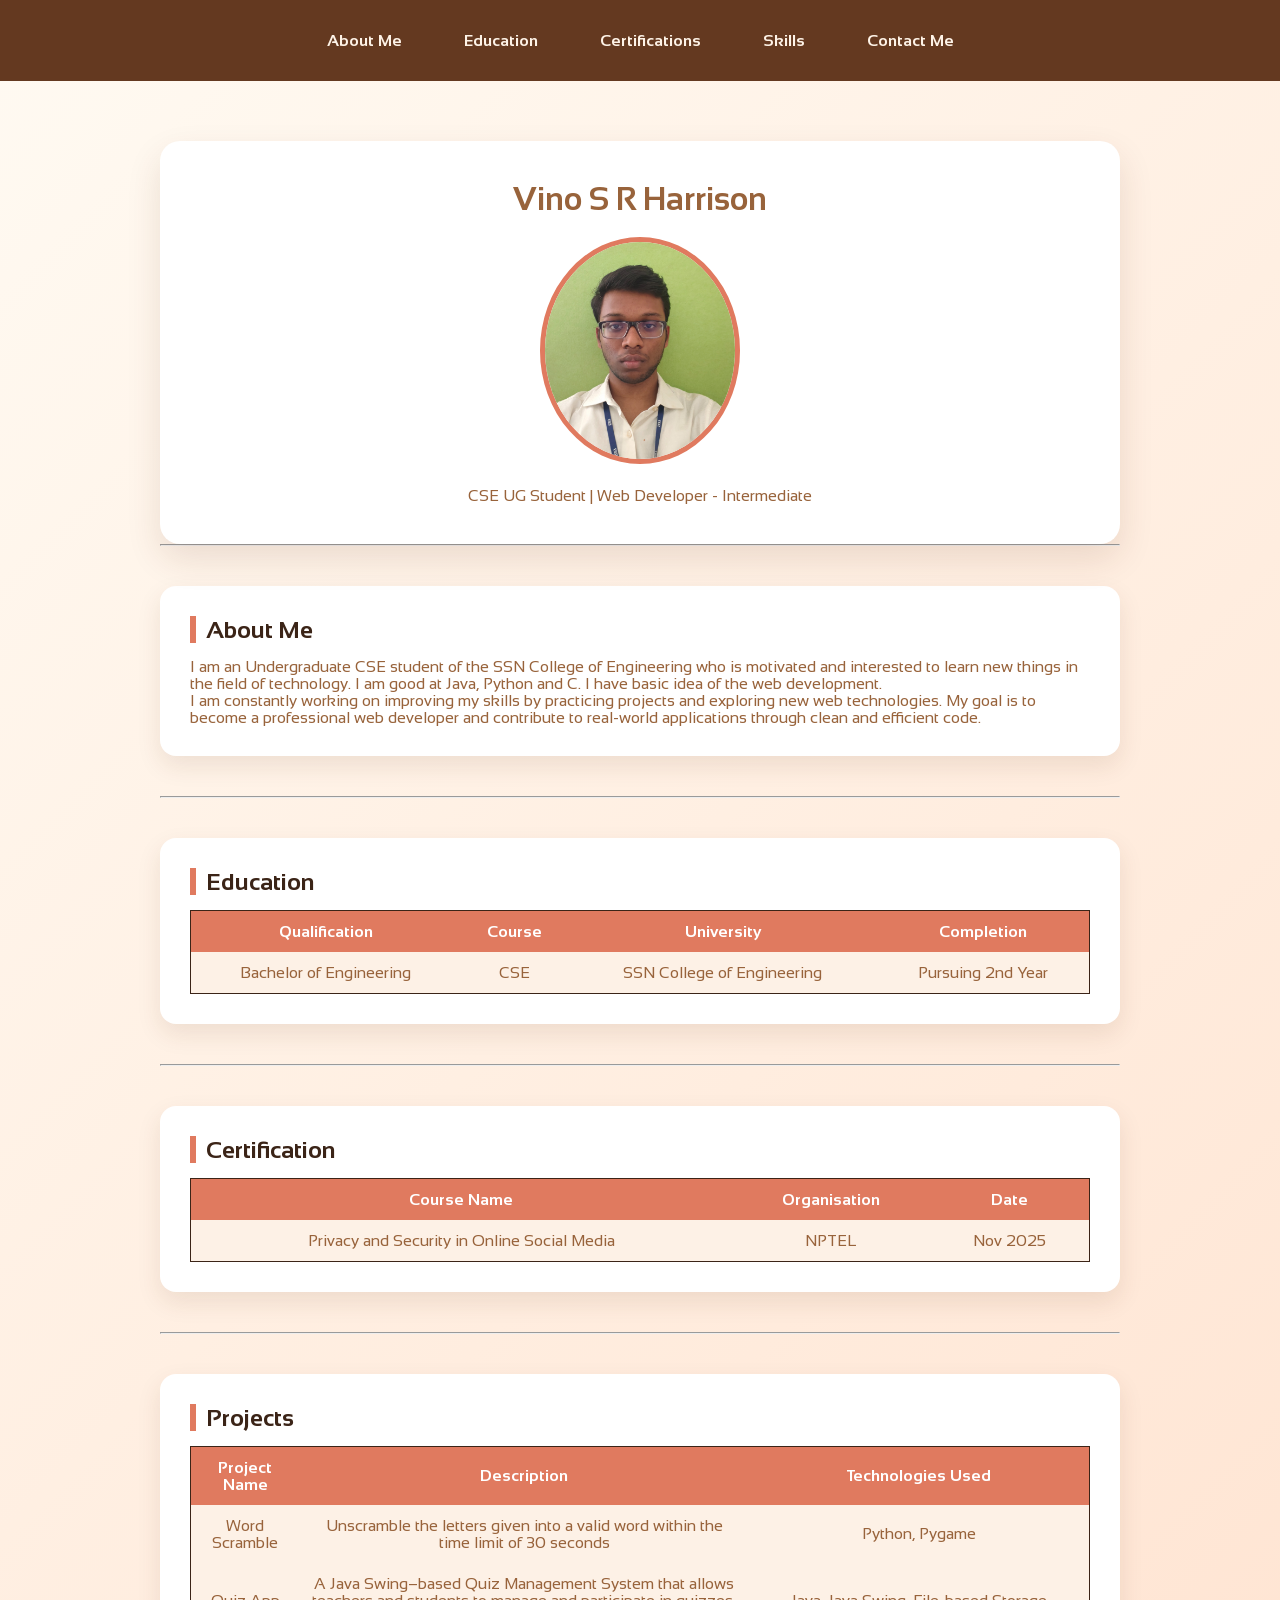
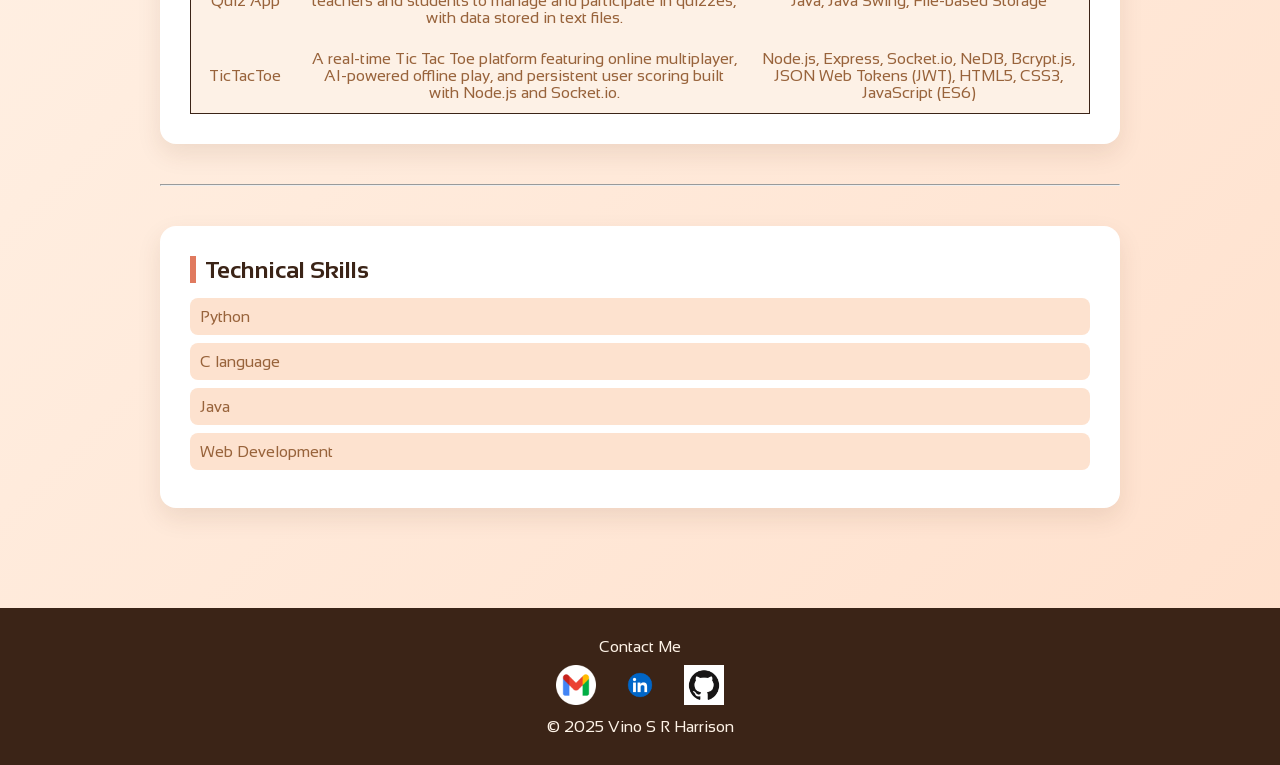
==== index.html @ 72df212d "first commit" ====
<!DOCTYPE html>
<html>

<head>
  <title>Portfolio</title>

  <link rel="stylesheet" href="./css/styles.css" />

  <link rel="preconnect" href="https://fonts.googleapis.com" />
  <link rel="preconnect" href="https://fonts.gstatic.com" crossorigin />
  <link href="https://fonts.googleapis.com/css2?family=Sansation&display=swap" rel="stylesheet" />
</head>

<body class="sansation-regular">
  <header>
    <nav align="center">
      <li><a href="#About">About Me</a></li>
      <li><a href="#Edu">Education</a></li>
      <li><a href="#Certification">Certifications</a></li>
      <li><a href="#Skills">Skills</a></li>
      <li><a href="contact.html">Contact Me</a></li>
    </nav>
  </header>

  <main>
    <div id="Official">
      <h1>Vino S R Harrison</h1>
      <img src="./images/photo.jpeg" alt="image of Vino" width="200" />
      <p>CSE UG Student | Web Developer - Intermediate</p>
    </div>

    <hr />
    <div id="fade">
      <div id="About">
        <h2>About Me</h2>
        <p>
          I am an Undergraduate CSE student of the SSN College of Engineering who is motivated and interested to learn
          new things in the field of technology. I am good at Java, Python and C. I have basic idea of the web
          development.</br>I am constantly working on improving my skills by practicing projects and exploring new web
          technologies. My goal is to become a professional web developer and contribute to real-world applications
          through clean and efficient code.
        </p>
      </div>

      <hr />

      <section id="Edu">
        <h2>Education</h2>

        <div class="table-container">
          <table>
            <tr>
              <th>Qualification</th>
              <th>Course</th>
              <th>University</th>
              <th>Completion</th>
            </tr>
            <tr>
              <td>Bachelor of Engineering</td>
              <td>CSE</td>
              <td>SSN College of Engineering</td>
              <td>Pursuing 2nd Year</td>
            </tr>
          </table>
        </div>
      </section>

      <hr />

      <section id="Certification">
        <h2>Certification</h2>

        <div class="table-container">
          <table>
            <tr>
              <th>Course Name</th>
              <th>Organisation</th>
              <th>Date</th>
            </tr>
            <tr>
              <td>Privacy and Security in Online Social Media</td>
              <td>NPTEL</td>
              <td>Nov 2025</td>
            </tr>
          </table>
        </div>
      </section>

      <hr />

      <section id="Projects">
        <h2>Projects</h2>

        <div class="table-container">
          <table>
            <tr>
              <th>Project Name</th>
              <th>Description</th>
              <th>Technologies Used</th>
            </tr>
            <tr>
              <td>Word Scramble</td>
              <td>Unscramble the letters given into a valid word within the time limit of 30 seconds</td>
              <td>Python, Pygame</td>

            </tr>
            <tr>
              <td><a href="./contact.html">Quiz App</a></td>
              <td>A Java Swing–based Quiz Management System that allows teachers and students to manage and
                participate
                in quizzes, with data stored in text files.</td>
              <td>Java, Java Swing, File-based Storage</td>
            </tr>
            <tr>
              <td>TicTacToe</td>
              <td>A real-time Tic Tac Toe platform featuring online multiplayer, AI-powered offline play, and persistent user scoring built with Node.js and Socket.io.</td>
              <td>Node.js, Express, Socket.io, NeDB, Bcrypt.js, JSON Web Tokens (JWT), HTML5, CSS3, JavaScript (ES6)</td>
            </tr>
          </table>
        </div>
      </section>

      <hr />

      <section id="Skills">
        <h2>Technical Skills</h2>
        <ul>
          <li>Python</li>
          <li>C language</li>
          <li>Java</li>
          <li>Web Development</li>
        </ul>
      </section>


    </div>

  </main>

  <footer>
    <p>Contact Me</p>
    <a href="mailto:vino2410181@gmail.com"><img src="./images/google.png" width="40" /></a>
    <a href="https://www.linkedin.com/in/vino-s-r-harrison-9b36a5330"><img src="./images/linkedin.png" width="40" /></a>
    <a href="https://github.com/VinoSRHarrison"><img src="./images/github.png" width="40" /></a>
    <p>&copy; 2025 Vino S R Harrison</p>
  </footer>
</body>

</html>
---- css/styles.css ----
* {
  box-sizing: border-box;
  margin: 0;
  padding: 0;
}

body {
  font-family: "Sansation", sans-serif;
  background: linear-gradient(135deg, #fffaf2, #ffe0cc);
  color: #98633b;
  overflow-x: auto; /* allows scroll instead of breaking */
}

/* Header */
header {
  background: #643920;
  padding: 20px 0;
}

nav li {
  display: inline-flex;
  margin: 4px 15px;
}

nav a {
  color: #fef3e7;
  text-decoration: none;
  font-weight: 700;
  padding: 8px 14px;
  border-radius: 6px;
  transition: 0.3s;
}

nav a:hover {
  background: #f4a261;
  color: #3b2417;
}

/* Main container */
main {
  max-width: 1000px;
  min-width: 900px; /* prevents over shrinking */
  margin: 40px auto;
  padding: 20px;
}

/* Profile Card */
#Official {
  animation: ZoomIn 1s ease forwards;
  text-align: center;
  padding: 40px;
  background: white;
  border-radius: 20px;
  box-shadow: 0 15px 35px rgba(90,45,20,0.12);
}

#Official img {
  border-radius: 50%;
  border: 5px solid #e07a5f;
  margin: 20px 0;
  transition: transform 0.4s;
}

#Official img:hover {
  transform: scale(1.1);
}

/* Sections */
#fade{
  animation:FadeUp 1s ease;
}
section, #About {
  background: white;
  padding: 30px;
  margin: 40px 0;
  border-radius: 16px;
  box-shadow: 0 10px 25px rgba(90,45,20,0.1);
  transition: transform 0.3s;
}

section:hover, #About:hover {
  transform: translateY(-6px);
}

h2 {
  border-left: 6px solid #e07a5f;
  padding-left: 10px;
  margin-bottom: 15px;
  color: #3b2417;
}

/* Tables */
.table-container {
  width: 100%;
  overflow-x: auto;
}

table {
  width: 100%;
  min-width: 800px;
  border-collapse: collapse;
  border:1px solid #3b2417;
}

th, td {
  padding: 12px;
  text-align: center;
}

th {
  background: #e07a5f;
  color: #fff;
}

td {
  background: #fdf1e6;
}

td a {
  color: #98633b;
  text-decoration: none;
}

td a:hover {
  text-decoration: underline;
}

/* Skills */
ul {
  list-style:none;
}

ul li {
  background: #fde2cf;
  margin: 8px 0;
  padding: 10px;
  border-radius: 8px;
  transition: transform 0.3s;
}

ul li:hover {
  transform: translateX(10px);
}

/* Form */
input, textarea {
  width: 100%;
  padding: 10px;
  margin: 8px 0;
  border-radius: 8px;
  border: 1px solid #e6c7b2;
  transition: 0.2s ease;
}

input:focus,textarea:focus {
  outline:none;
  border-color: #eb7757;
  transform: scale(1.01);
}


input[type="submit"] {
  width: 200px;
  margin: 10px auto;
  display: block;
  background: #fde2cf;
  font-weight: bold;
  cursor: pointer;
  transition: 0.3s;
}

input[type="submit"]:hover {
  background: #e3ad86;
  transform: scale(1.1);
}

/* Footer */
footer {
  background: #3b2417;
  color: #fef3e7;
  text-align: center;
  padding: 30px;
}

footer img {
  margin: 10px;
  transition: transform 0.3s;
}

footer img:hover {
  transform: scale(1.2);
}

@keyframes FadeUp {
  from{
    opacity: 0;
    transform:translateY(30px)
  }
  to{
    opacity: 1;
    transform:translateY(0px)
  }
}

@keyframes ZoomIn {
  from{
    opacity: 0;
    transform:scale(0.9)
  }
  to{
    opacity: 1;
    transform:scale(1)
  }
}
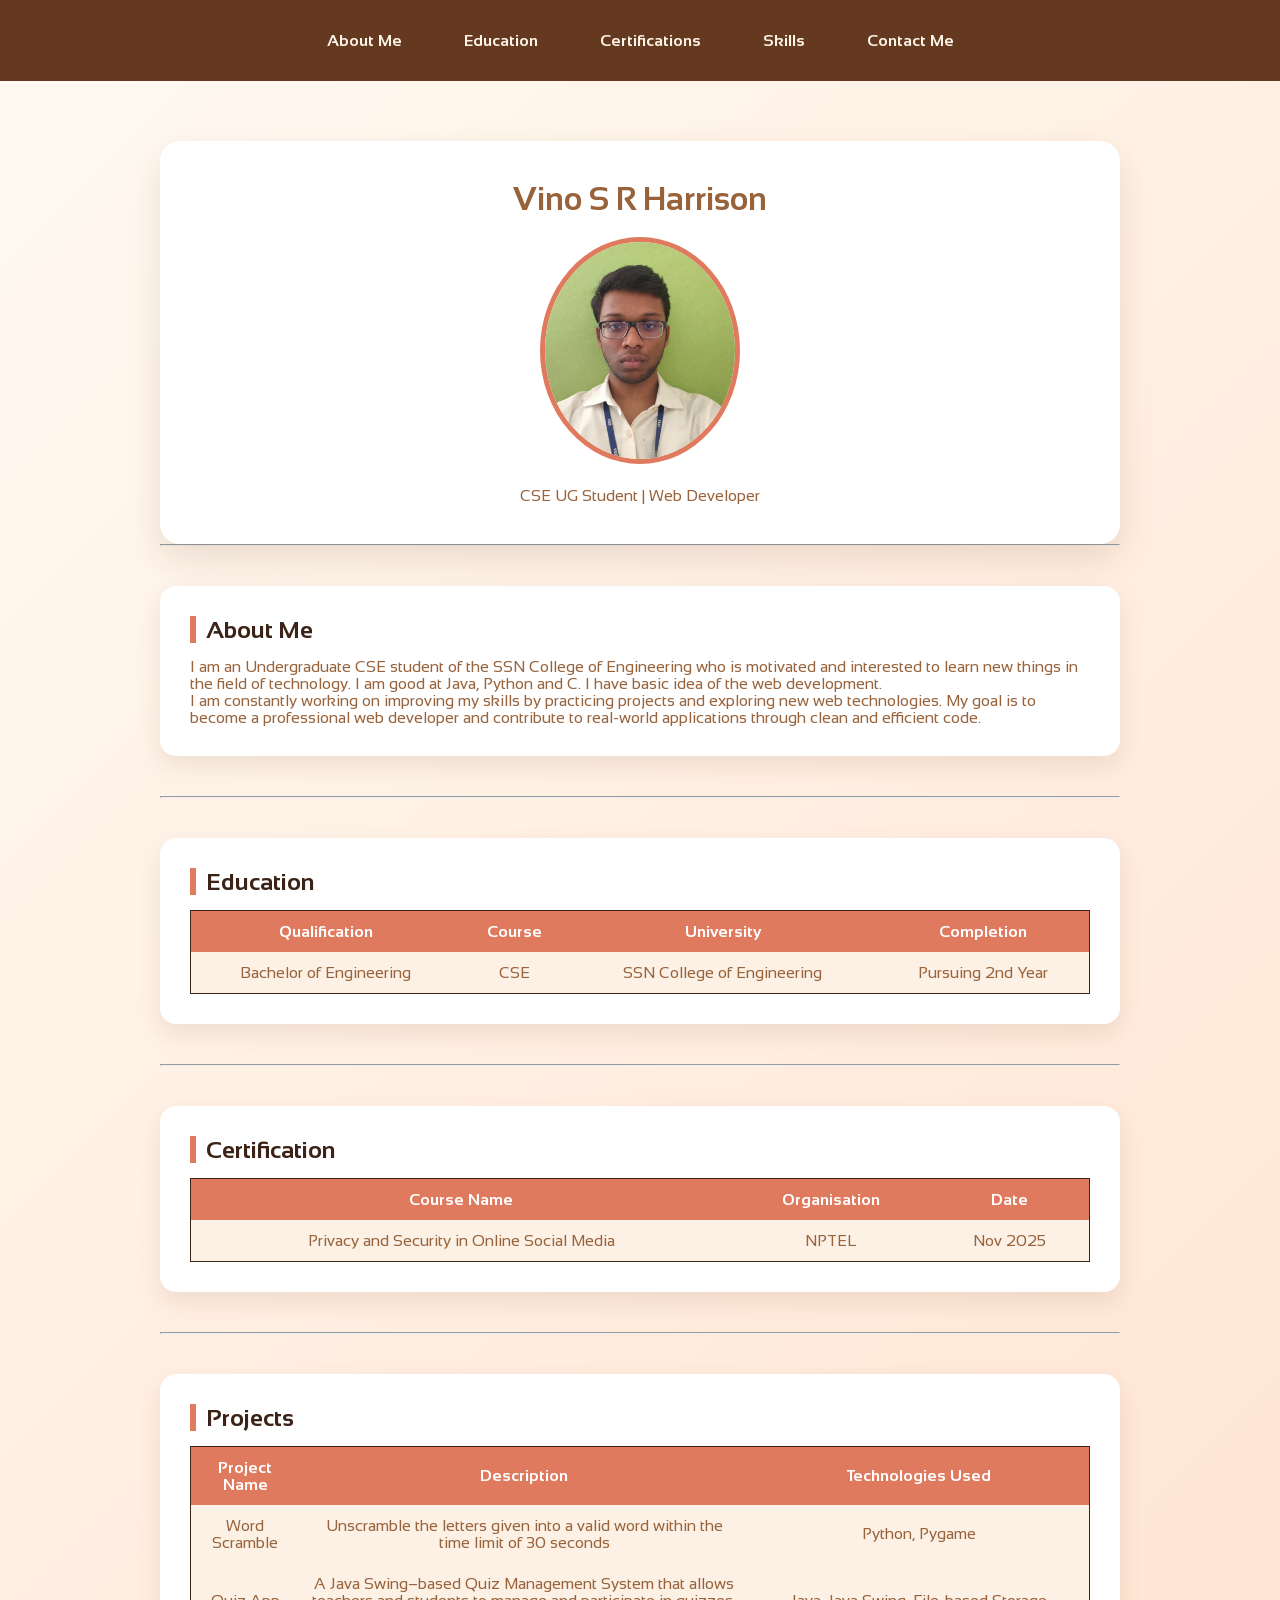
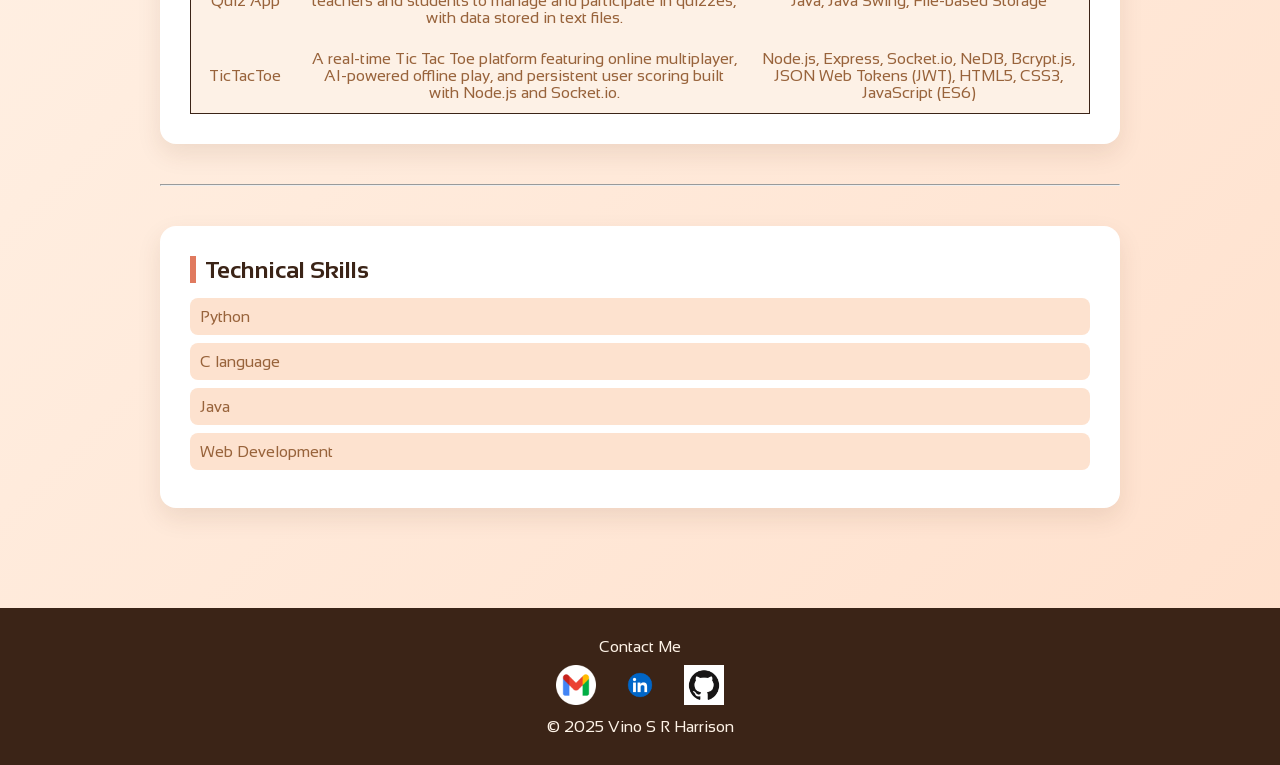
==== commit f6ca1b77: "Update index.html making minute changes" ====
--- a/index.html
+++ b/index.html
@@ -26,7 +26,7 @@
     <div id="Official">
       <h1>Vino S R Harrison</h1>
       <img src="./images/photo.jpeg" alt="image of Vino" width="200" />
-      <p>CSE UG Student | Web Developer - Intermediate</p>
+      <p>CSE UG Student | Web Developer</p>
     </div>
 
     <hr />
@@ -99,20 +99,20 @@
               <th>Technologies Used</th>
             </tr>
             <tr>
-              <td>Word Scramble</td>
+              <td><a href ="https://github.com/VinoSRHarrison/word-scramble-game">Word Scramble</a></td>
               <td>Unscramble the letters given into a valid word within the time limit of 30 seconds</td>
               <td>Python, Pygame</td>
 
             </tr>
             <tr>
-              <td><a href="./contact.html">Quiz App</a></td>
+              <td><a href="https://github.com/VinoSRHarrison/Java-QuizApp">Quiz App</a></td>
               <td>A Java Swing–based Quiz Management System that allows teachers and students to manage and
                 participate
                 in quizzes, with data stored in text files.</td>
               <td>Java, Java Swing, File-based Storage</td>
             </tr>
             <tr>
-              <td>TicTacToe</td>
+              <td><a href="https://github.com/VinoSRHarrison/tictactoe-webgame">TicTacToe</a></td>
               <td>A real-time Tic Tac Toe platform featuring online multiplayer, AI-powered offline play, and persistent user scoring built with Node.js and Socket.io.</td>
               <td>Node.js, Express, Socket.io, NeDB, Bcrypt.js, JSON Web Tokens (JWT), HTML5, CSS3, JavaScript (ES6)</td>
             </tr>
@@ -146,4 +146,4 @@
   </footer>
 </body>
 
-</html>+</html>
